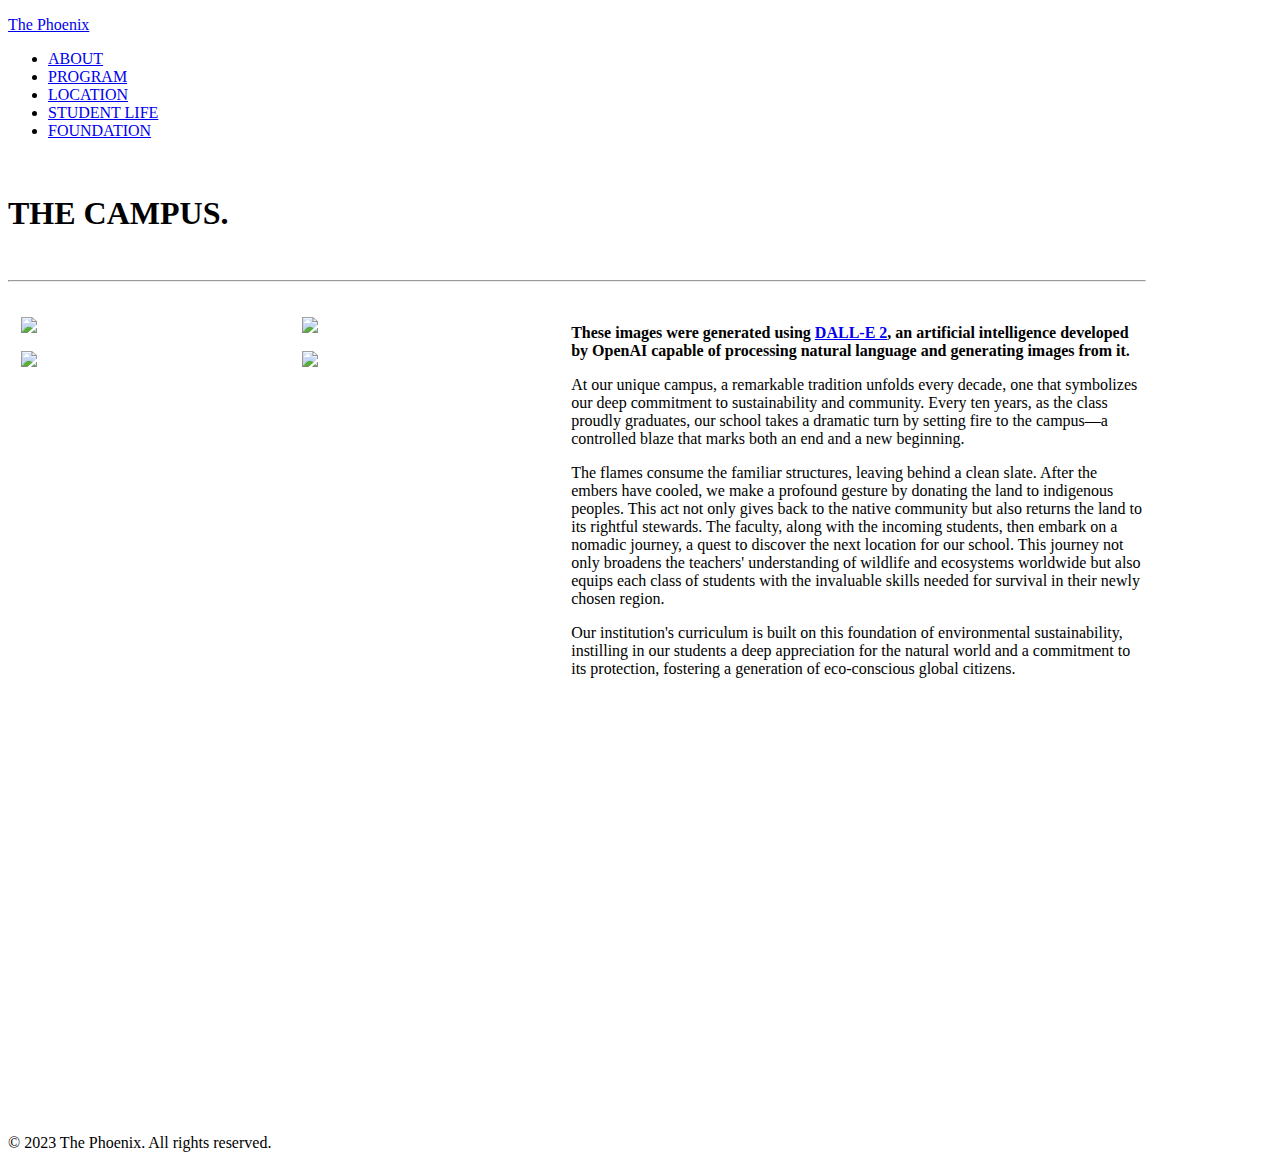
==== campus.html @ 531739b6 "inital commit" ====
<!DOCTYPE html>
<html lang="en-us">
<head>
    <link type="text/css" rel="stylesheet" href="res/styles/theme.css">
    <link type="text/css" rel="stylesheet" href="res/styles/style1.css">
    <title>The Pheonix - LOCATION</title>

    <style>
        .cim {
            width: 20vw;
            margin: 1vh 1vw;
        }

        .campus-content {
            display: flex;
            flex-direction: row;
            height: 90vh;
        }

        .campus-images {
            display: grid;
            grid-template-columns: 1fr 1fr;
            height: fit-content;
        }

        #cd1 {
            font-size: 30px;
            font-weight: bold;
        }

        .main-content {
            width: 90%;
        }
    </style>
</head>
<body>
    <nav>
        <div id="title">
            <p><a href="./index.html">The Phoenix</a></p>
        </div>

        <ul>
            <li><a class = "hlinks" href="./index.html">ABOUT</a></li>
            <li><a class = "hlinks" href="./curriculum.html">PROGRAM</a></li>
            <li><a class = "hlinks" href="./campus.html">LOCATION</a></li>
            <li><a class = "hlinks" href="./schedule.html">STUDENT LIFE</a></li>
            <li><a class = "hlinks" href="./foundation.html">FOUNDATION</a></li>
        </ul>
    </nav>

    <div class="spacer1"></div>
    <br>

    <section class = "main-content">
        <h1 id="statement">THE CAMPUS.</h1>
            
        <br>
        <hr class="content-sep">
        <br>

        <section class="campus-content">

            <section class="campus-images">
                <img class = "cim" src="./res/img/dalle1.png">
                <img class = "cim" src="./res/img/dalle2.png">
                <img class = "cim" src="./res/img/dalle3.png">
                <img class = "cim" src="./res/img/dalle4.png">
            </section>

            <section class="campus-desc">
                <p><strong>These images were generated using <a href="https://openai.com/dall-e-2" target="_blank">DALL-E 2</a>, an artificial intelligence developed by OpenAI capable of processing natural language and generating images from it.</strong></p>
                <p>At our unique campus, a remarkable tradition unfolds every decade, one that symbolizes our deep commitment to sustainability and community. Every ten years, as the class proudly graduates, our school takes a dramatic turn by setting fire to the campus—a controlled blaze that marks both an end and a new beginning.</p>
                <p>The flames consume the familiar structures, leaving behind a clean slate. After the embers have cooled, we make a profound gesture by donating the land to indigenous peoples. This act not only gives back to the native community but also returns the land to its rightful stewards. The faculty, along with the incoming students, then embark on a nomadic journey, a quest to discover the next location for our school. This journey not only broadens the teachers' understanding of wildlife and ecosystems worldwide but also equips each class of students with the invaluable skills needed for survival in their newly chosen region.</p>
                <p>Our institution's curriculum is built on this foundation of environmental sustainability, instilling in our students a deep appreciation for the natural world and a commitment to its protection, fostering a generation of eco-conscious global citizens.</p>
            </section>

        </section>

        <div class="spacer2"></div>
    </section>
    
   
    
    <footer>
        <p>&copy; 2023 The Phoenix. All rights reserved.</p>
    </footer>
</body>

</html>
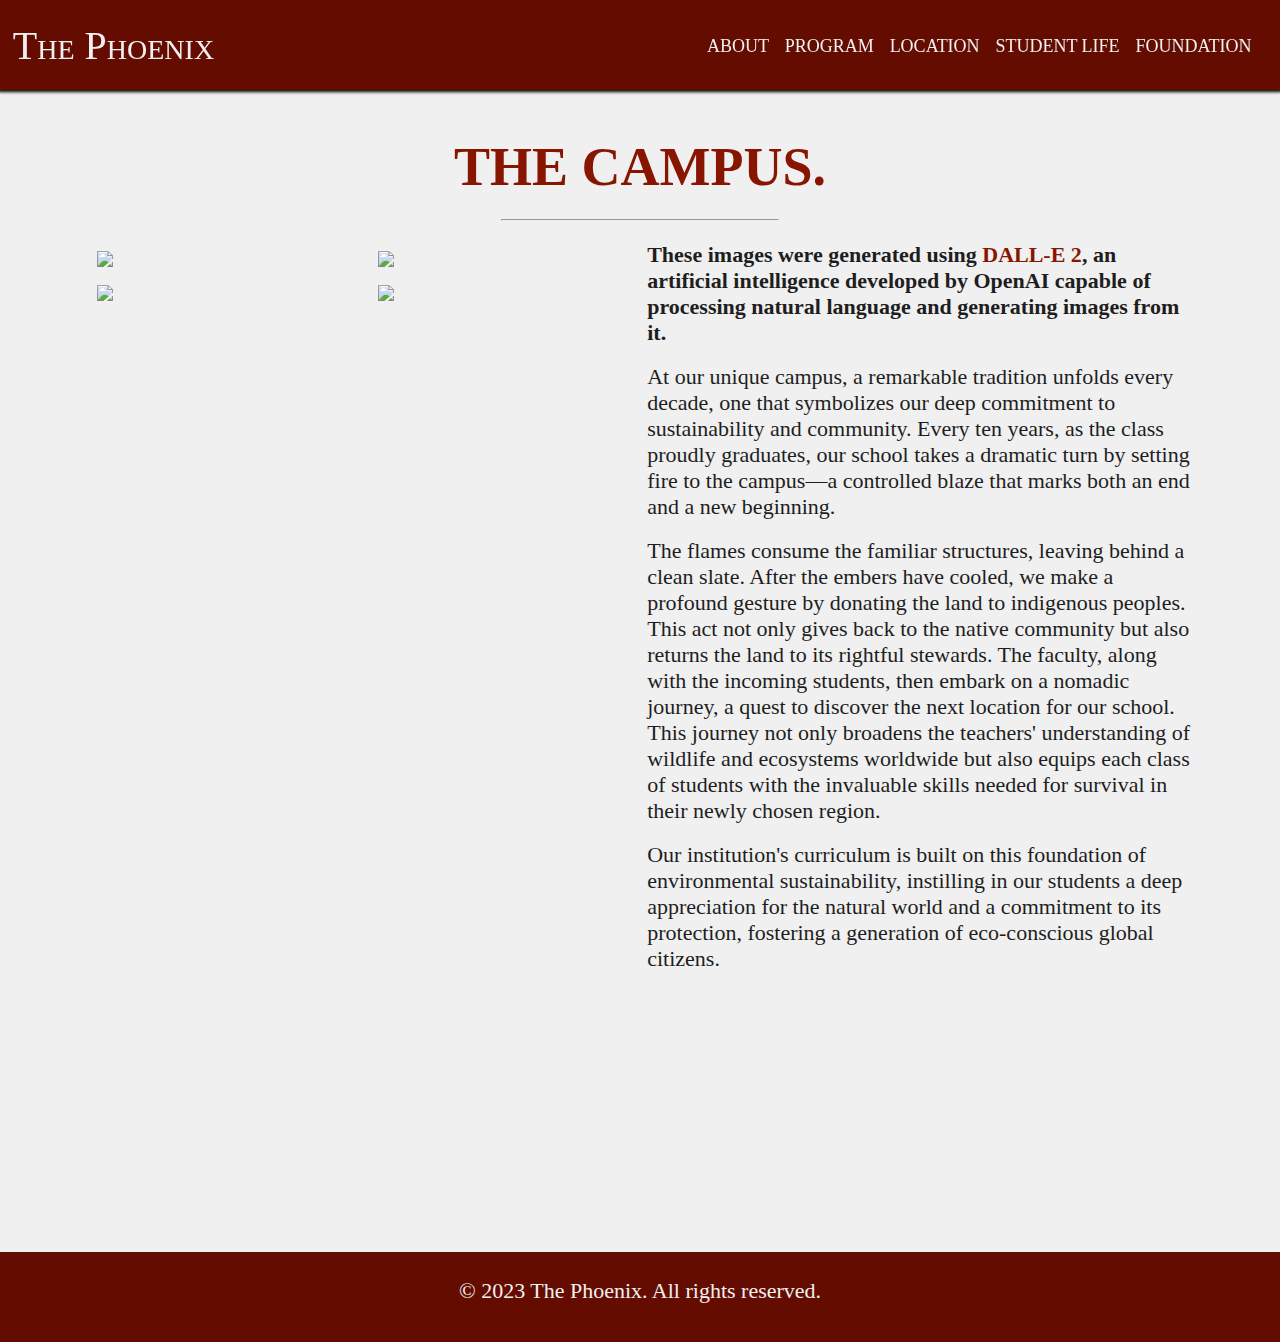
==== commit 3e8c8a3d: "Update campus.html" ====
--- a/campus.html
+++ b/campus.html
@@ -3,7 +3,7 @@
 <head>
     <link type="text/css" rel="stylesheet" href="res/styles/theme.css">
     <link type="text/css" rel="stylesheet" href="res/styles/style1.css">
-    <title>The Pheonix - LOCATION</title>
+    <title>The Phoenix - LOCATION</title>
 
     <style>
         .cim {
--- a/res/styles/theme.css
+++ b/res/styles/theme.css
@@ -0,0 +1,16 @@
+:root {
+    --bg-dred: rgba(100, 12, 0, 1);
+    --bg-dgrey: rgba(56, 56, 56, 1);
+    --bg-lgrey: rgba(210, 210, 210, 1);
+    --bg-white: rgba(240, 240, 240, 1);
+
+    --font-black: rgba(30, 30, 30, 1);
+    --font-lgrey: rgb(83, 77, 77);
+    --font-white: rgba(240, 240, 240, 1);
+    --font-dred: rgba(136, 21, 0, 1);
+
+    --text-small: 18px;
+    --text-med: 22px;
+    --text-large: 40px;
+    --text-xlarge: 54px;
+}--- a/res/styles/style1.css
+++ b/res/styles/style1.css
@@ -0,0 +1,121 @@
+* {
+    font-family: Georgia, serif;
+    margin: 0px;
+    padding: 0px;
+    font-size: var(--text-med);
+    box-sizing: border-box;
+}
+
+html {
+    /* makes the footer look better */
+    background-color: var(--bg-dred);
+}
+
+body {
+    background-color: var(--bg-white);
+    color: var(--font-black)
+}
+
+img#hero {
+    z-index: -1;
+    width: 100%;
+    height: 73vh;
+    object-fit: cover;
+}
+
+nav {
+    background-color: var(--bg-dred);
+    color: var(--font-white);
+    height: 10vh;
+    width: 100vw;
+    padding: 1vh 1vw;
+    position: fixed;
+    top: 0px;
+    display: flex;
+    align-items: center;
+    box-shadow: 0 0px 3px 2px black;
+}
+
+#title {
+    float: left;
+}
+
+#title a {
+    font-size: var(--text-large);
+}
+
+nav ul {
+    list-style: none;
+    margin-left: auto;
+    width: 45vw;
+    float: right;
+    display: flex;
+    flex-direction: row;
+    justify-content: space-evenly;
+}
+
+nav li {
+    display: inline;
+}
+
+nav a {
+    font-size: var(--text-small);
+    text-decoration: none;
+    font-variant: small-caps;
+    color: var(--font-white);
+}
+
+.main-content {
+    padding: 20px;
+    margin: auto;
+    width: 70vw;
+    align-items: center;
+    color: var(--font-black);
+    font-size: var(--text-small);
+}
+
+.main-content p {
+    margin-bottom: 2vh;
+}
+
+.main-content a {
+    color: var(--font-dred);
+    text-decoration: none;
+}
+
+.main-content a:hover {
+    text-decoration: underline;
+}
+
+footer {    
+    text-align: center;
+    background-color: var(--bg-dred);
+    color: var(--font-white);
+    padding: 2%;
+    width: 100%;
+    height: 10vh;
+}
+
+.spacer1 {
+    height: 10vh;
+}
+
+.spacer2 {
+    height: 20vh;
+}
+
+.spacer3 {
+    height: 30vh;
+}
+
+hr.content-sep {
+    width: 25%;
+    margin: auto;
+}
+
+h1#statement {
+    font-size: var(--text-xlarge);
+    font-weight: bolder;
+    color: var(--font-dred);
+    text-align: center;
+}
